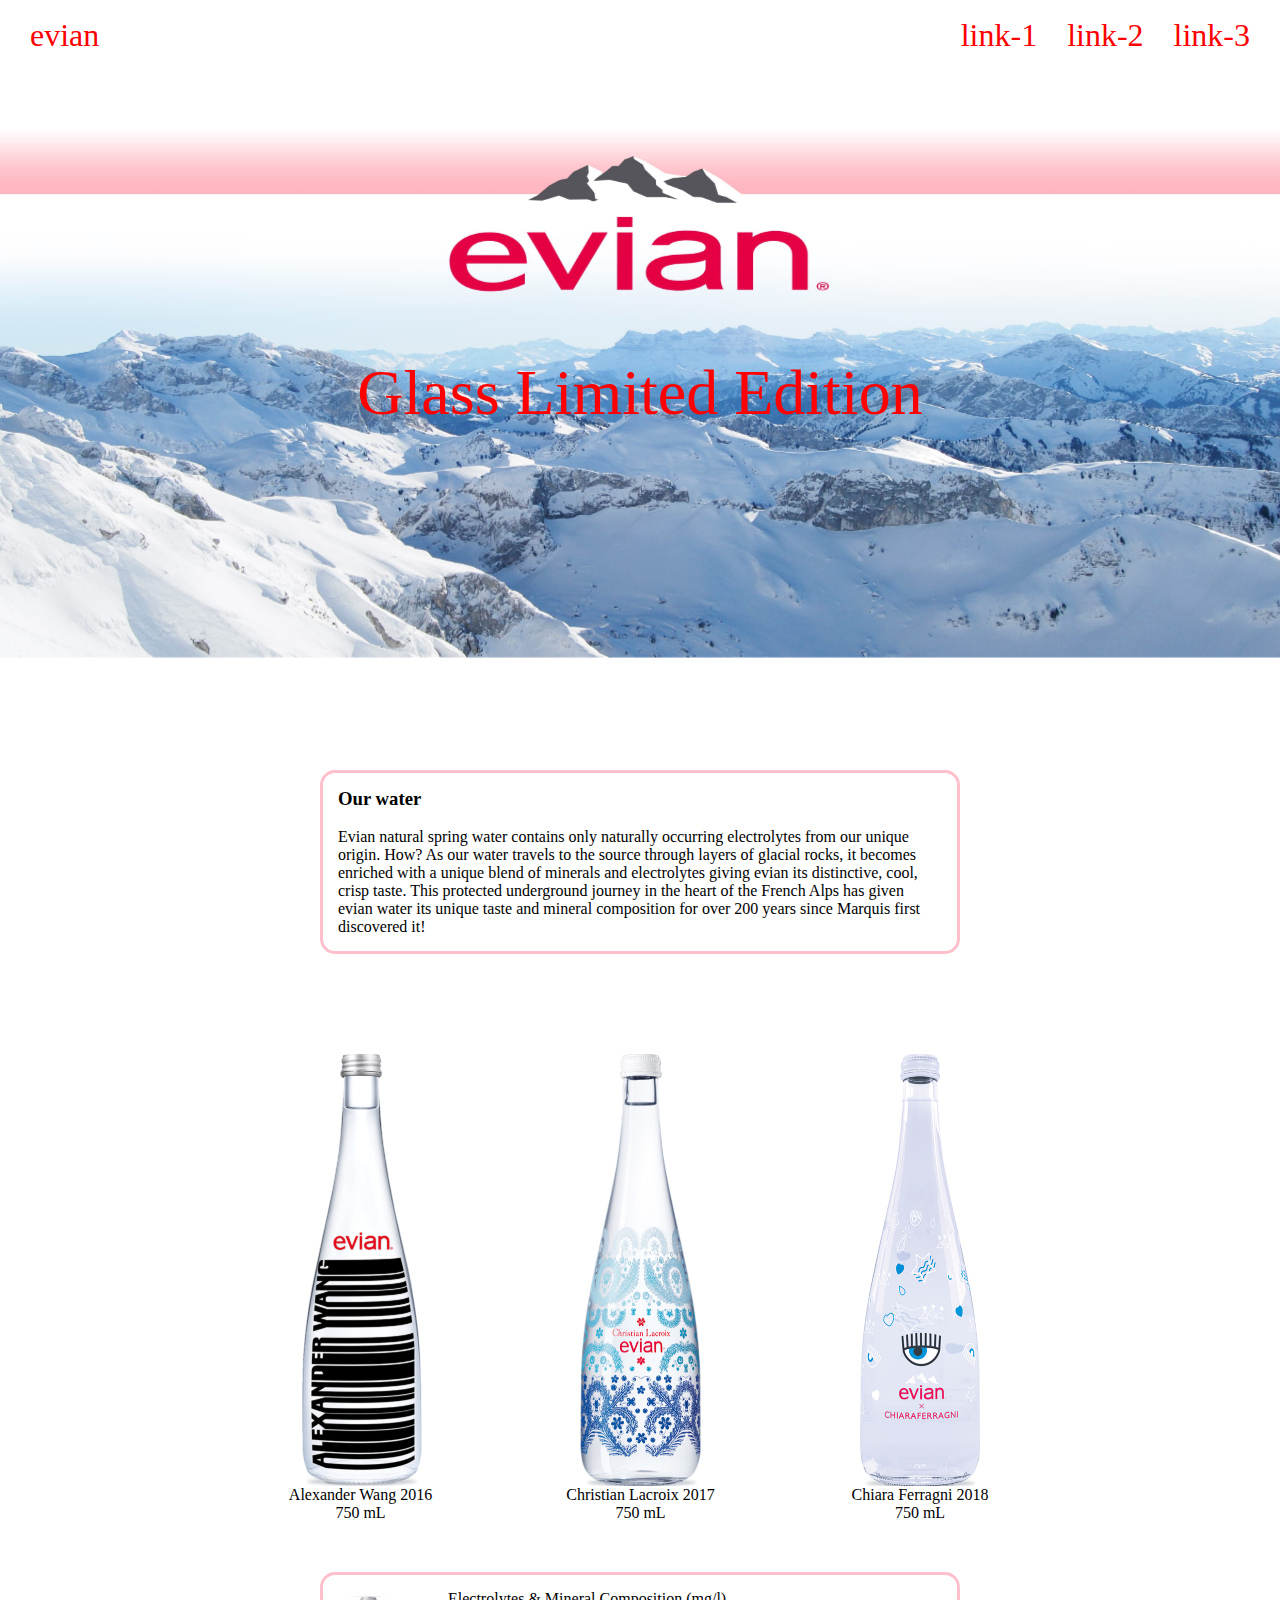
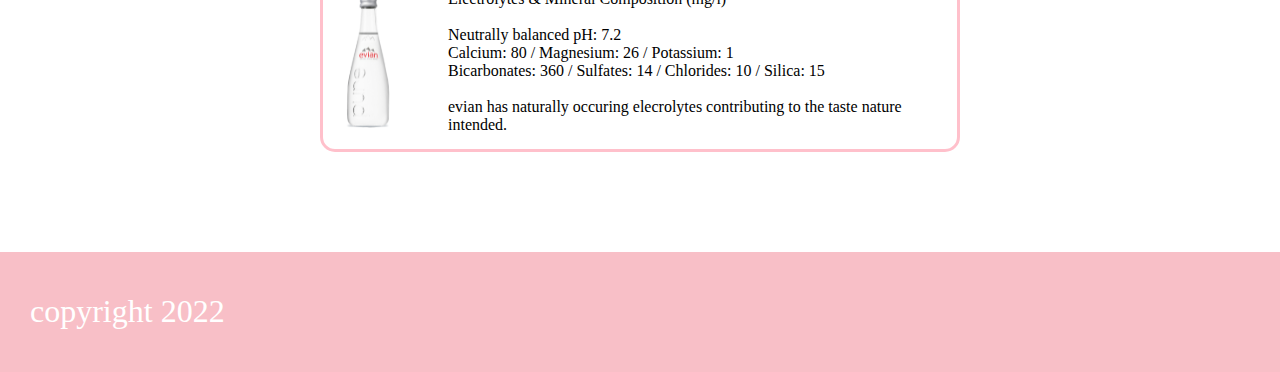
==== 5_project/index.html @ 9bc6f9ac "5 project" ====
<!DOCTYPE html>
<html lang="en">

<head>
    <meta charset="UTF-8">
    <meta http-equiv="X-UA-Compatible" content="IE=edge">
    <meta name="viewport" content="width=device-width, initial-scale=1.0">
    <title>My project page</title>
    <link rel="stylesheet" href="styles.css">
</head>

<body>
    <div class="header">
        <div class="header-items">
            <div id="header-left">evian</div>
            <div class="link-items">
                <div class="link-item">link-1</div>
                <div class="link-item">link-2</div>
                <div class="link-item">link-3</div>
            </div>
        </div>
    </div>
    <div class="evian-image">
        <div class="evian-text">Glass Limited Edition</div>
    </div>
    <div class="water-box water-box-top">
        <h3>Our water</h3>
        <br>
        <div>
            Evian natural spring water contains only naturally occurring electrolytes from our unique origin.
            How? As our water travels to the source through layers of glacial rocks, it becomes enriched with
            a unique blend of minerals and electrolytes giving evian its distinctive, cool, crisp taste. This
            protected underground journey in the heart of the French Alps has given evian water its unique
            taste and mineral composition for over 200 years since Marquis first discovered it!</div>
    </div>
    <div class="evian-photos">
        <figure class="evian">
            <img class="evian-photo" src="images/evian-1.svg" width="50%">
            <figcaption>Alexander Wang 2016</figcaption>
            <figcaption>750 mL</figcaption>
        </figure>
        <figure class="evian">
            <img class="evian-photo" src="images/evian-2.svg" width="50%">
            <figcaption>Christian Lacroix 2017</figcaption>
            <figcaption>750 mL</figcaption>
        </figure>
        <figure class="evian">
            <img class="evian-photo" src="images/evian-3.svg" width="50%">
            <figcaption>Chiara Ferragni 2018</figcaption>
            <figcaption>750 mL</figcaption>
        </figure>
    </div>
    <div class="water-box water-box-bottom">
        <img class="water-box-picture" src="images/evian-small.svg" width="60px">
        <ul class="evian-discription">
            <li>Electrolytes & Mineral Composition (mg/l)</li>
            <br>
            <li>Neutrally balanced pH: 7.2</li>
            <li>Calcium: 80 / Magnesium: 26 / Potassium: 1</li>
            <li>Bicarbonates: 360 / Sulfates: 14 / Chlorides: 10 / Silica: 15</li>
            <br>
            <li>evian has naturally occuring elecrolytes contributing to the taste nature intended.</li>
        </ul>
    </div>
    <div class="footer">
        <p>copyright 2022</p>
    </div>
</body>
---- 5_project/styles.css ----
* {
    margin: 0;
    padding: 0;
}

.header {
    position: sticky;
    top: 0;
    z-index: 2;
}

.header-items {
    display: flex;
    align-items: center;
    justify-content: space-between;
    height: 70px;
    background-color: white;
    margin-bottom: 30px;
}

#header-left {
    color: red;
    margin-left: 30px;
    font-size: 200%;
}

.link-items {
    display: flex;
    align-items: center;
    margin-right: 30px;
    height: 100%;
}

.link-item {
    color: red;
    margin-left: 30px;
    font-size: 200%;
}

.evian-image {
    background-image: url(images/evian.svg);
    background-size: cover;
    width: 1440;
    height: 650px;
    position: relative;
    margin-bottom: 20px;
}

.evian-text {
    position: absolute;
    top: 45%;
    left: 50%;
    transform: translate(-50%, -50%);
    font-size: 400%;
    color: red;
}

.water-box-top{
    display: flex;
    flex-direction: column;
}

.water-box-bottom{
    display: flex;
}

.water-box {
    margin-left: 25%;
    margin-right: 25%;
    margin-bottom: 100px;
    border: solid;
    border-color: pink;
    border-radius: 15px;
    padding: 15px;
}

.evian-photos {
    display: flex;
    justify-content: center;
    margin-bottom: 50px;
}

.evian-photo {
    display: block;
    margin: 0 auto;
}

figcaption {
    text-align: center; 
}

.evian-discription{
    list-style: none;
}

.water-box-picture{
    margin-right: 50px;
}

.footer{
    font-size: 200%;
   
}

.footer{
    background-color: #F8BFC7;
    height: 120px;
    display: flex;
    align-items: center
 }   

 .footer p {
    color: white;
    margin-left: 30px;
}
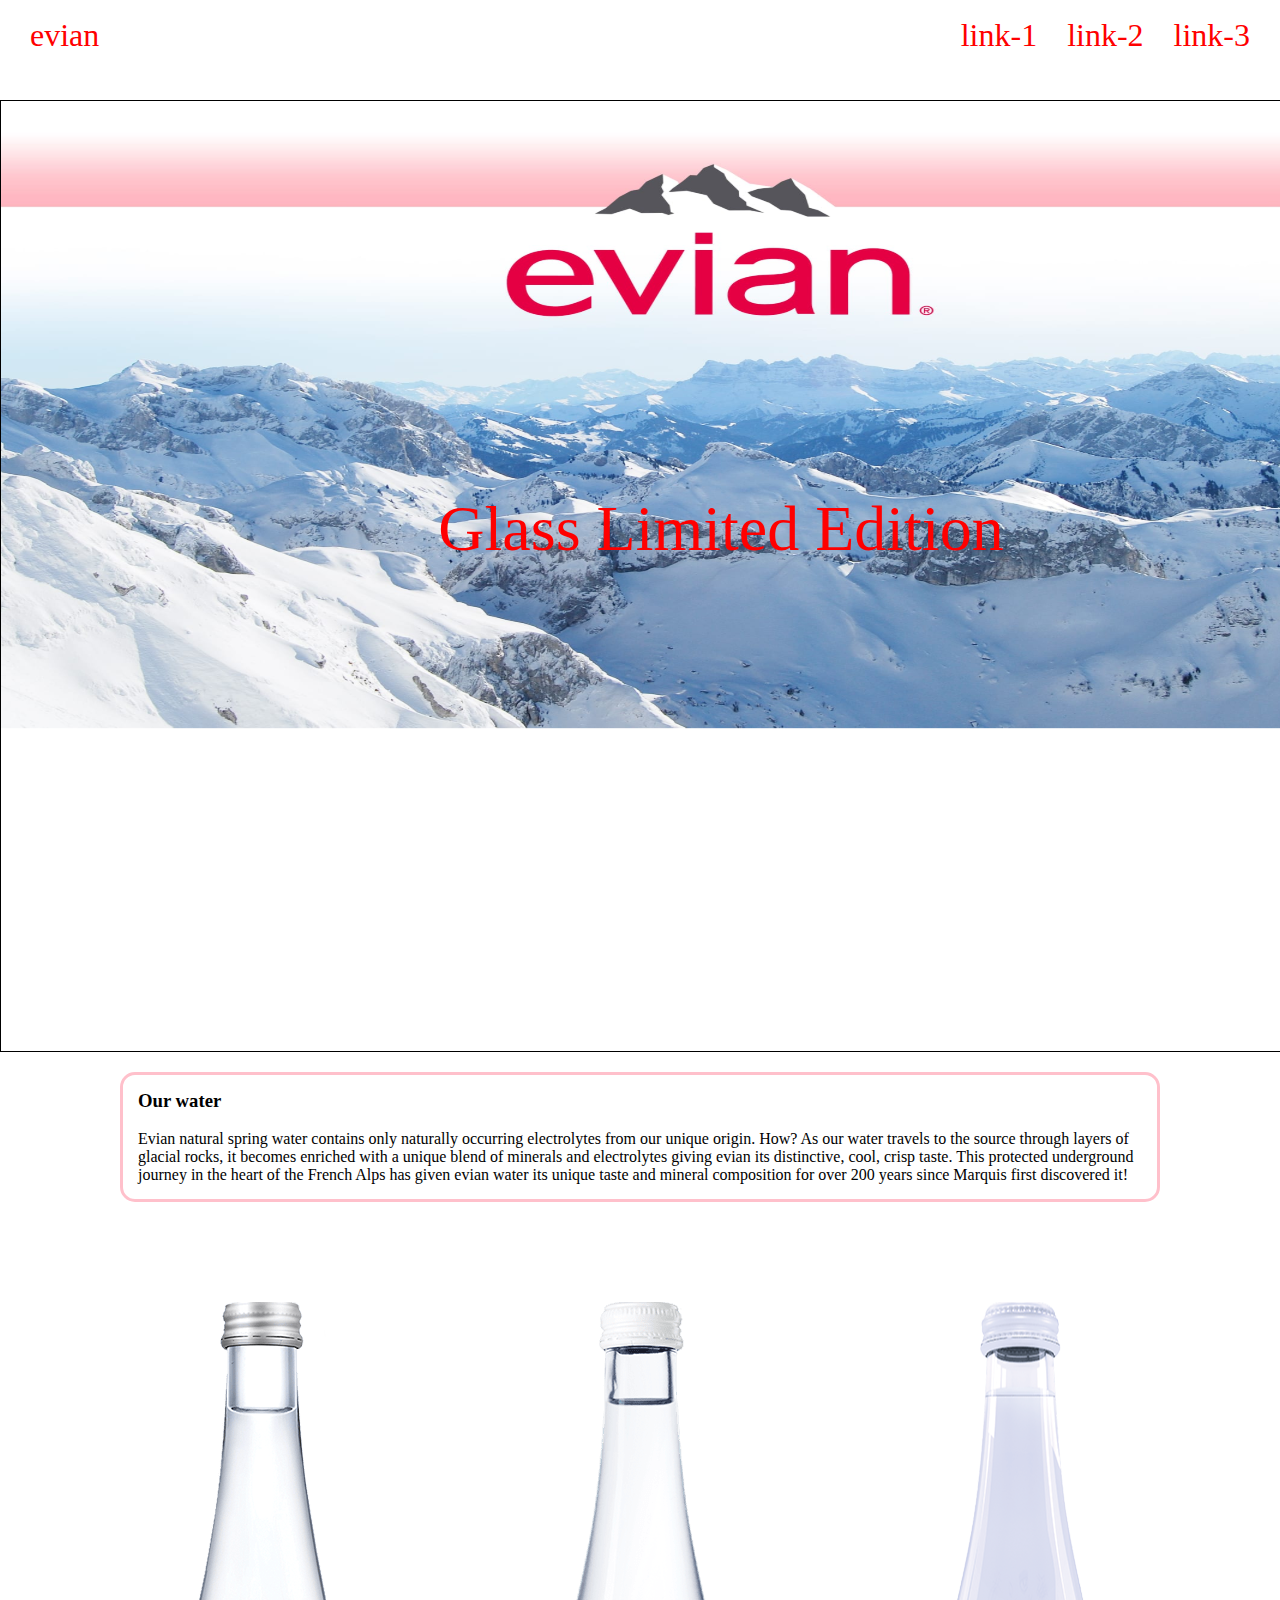
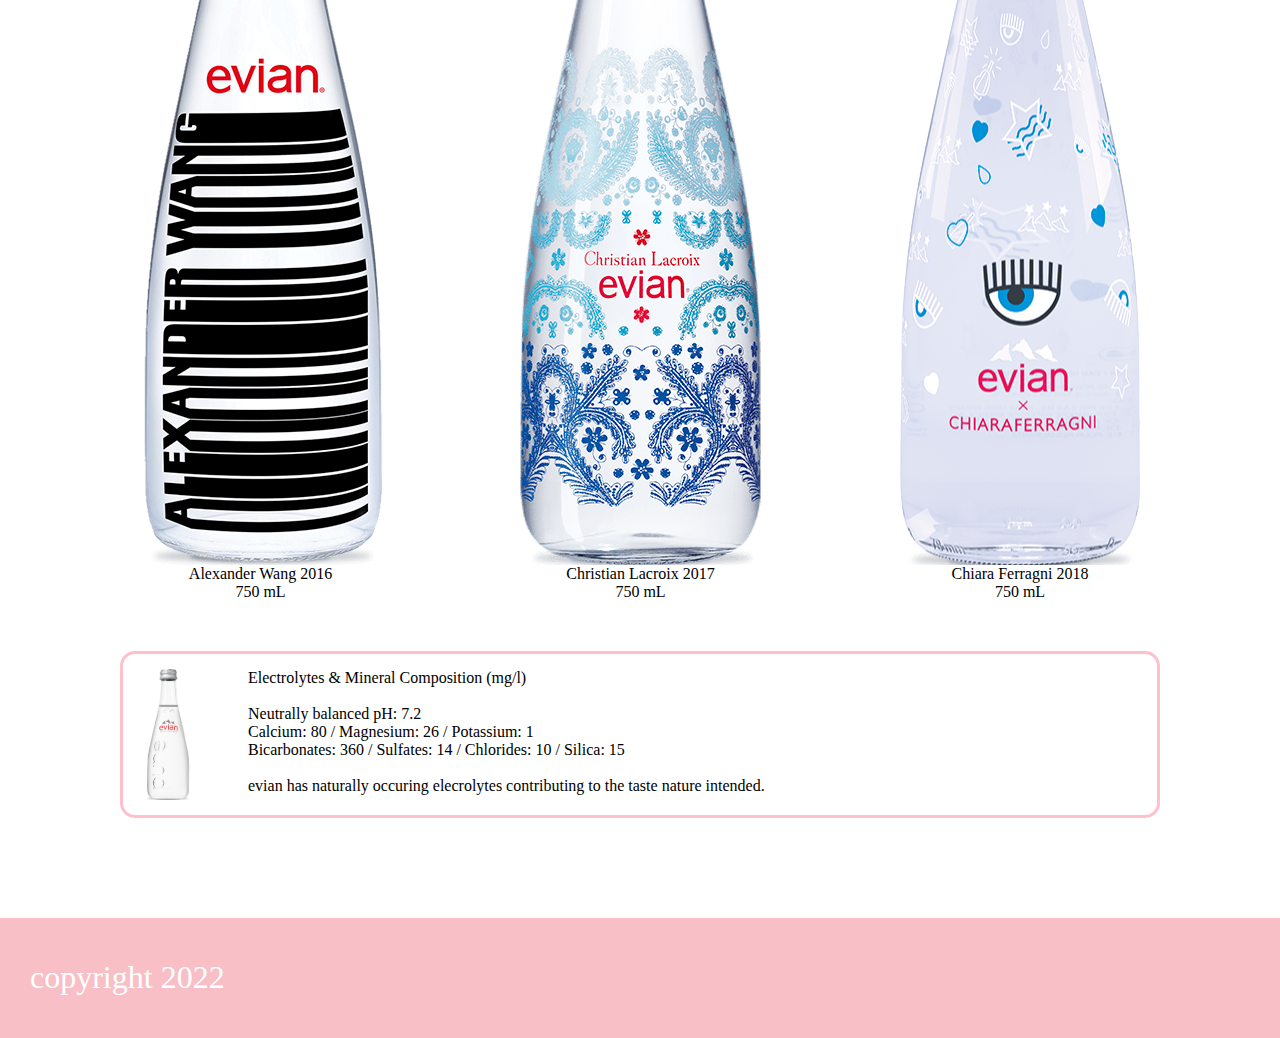
==== commit 160d587b: "5 project 2 ver." ====
--- a/5_project/index.html
+++ b/5_project/index.html
@@ -23,44 +23,46 @@
     <div class="evian-image">
         <div class="evian-text">Glass Limited Edition</div>
     </div>
-    <div class="water-box water-box-top">
-        <h3>Our water</h3>
-        <br>
-        <div>
-            Evian natural spring water contains only naturally occurring electrolytes from our unique origin.
-            How? As our water travels to the source through layers of glacial rocks, it becomes enriched with
-            a unique blend of minerals and electrolytes giving evian its distinctive, cool, crisp taste. This
-            protected underground journey in the heart of the French Alps has given evian water its unique
-            taste and mineral composition for over 200 years since Marquis first discovered it!</div>
-    </div>
-    <div class="evian-photos">
-        <figure class="evian">
-            <img class="evian-photo" src="images/evian-1.svg" width="50%">
-            <figcaption>Alexander Wang 2016</figcaption>
-            <figcaption>750 mL</figcaption>
-        </figure>
-        <figure class="evian">
-            <img class="evian-photo" src="images/evian-2.svg" width="50%">
-            <figcaption>Christian Lacroix 2017</figcaption>
-            <figcaption>750 mL</figcaption>
-        </figure>
-        <figure class="evian">
-            <img class="evian-photo" src="images/evian-3.svg" width="50%">
-            <figcaption>Chiara Ferragni 2018</figcaption>
-            <figcaption>750 mL</figcaption>
-        </figure>
-    </div>
-    <div class="water-box water-box-bottom">
-        <img class="water-box-picture" src="images/evian-small.svg" width="60px">
-        <ul class="evian-discription">
-            <li>Electrolytes & Mineral Composition (mg/l)</li>
+    <div class="water-box-container">
+        <div class="water-box water-box-top">
+            <h3>Our water</h3>
             <br>
-            <li>Neutrally balanced pH: 7.2</li>
-            <li>Calcium: 80 / Magnesium: 26 / Potassium: 1</li>
-            <li>Bicarbonates: 360 / Sulfates: 14 / Chlorides: 10 / Silica: 15</li>
-            <br>
-            <li>evian has naturally occuring elecrolytes contributing to the taste nature intended.</li>
-        </ul>
+            <div>
+                Evian natural spring water contains only naturally occurring electrolytes from our unique origin.
+                How? As our water travels to the source through layers of glacial rocks, it becomes enriched with
+                a unique blend of minerals and electrolytes giving evian its distinctive, cool, crisp taste. This
+                protected underground journey in the heart of the French Alps has given evian water its unique
+                taste and mineral composition for over 200 years since Marquis first discovered it!</div>
+        </div>
+        <div class="evian-photos">
+            <figure class="evian">
+                <img class="evian-photo" src="images/evian-1.svg">
+                <figcaption>Alexander Wang 2016</figcaption>
+                <figcaption>750 mL</figcaption>
+            </figure>
+            <figure class="evian">
+                <img class="evian-photo" src="images/evian-2.svg">
+                <figcaption>Christian Lacroix 2017</figcaption>
+                <figcaption>750 mL</figcaption>
+            </figure>
+            <figure class="evian">
+                <img class="evian-photo" src="images/evian-3.svg">
+                <figcaption>Chiara Ferragni 2018</figcaption>
+                <figcaption>750 mL</figcaption>
+            </figure>
+        </div>
+        <div class="water-box water-box-bottom">
+            <img class="water-box-picture" src="images/evian-small.svg" width="60px">
+            <ul class="evian-discription">
+                <li>Electrolytes & Mineral Composition (mg/l)</li>
+                <br>
+                <li>Neutrally balanced pH: 7.2</li>
+                <li>Calcium: 80 / Magnesium: 26 / Potassium: 1</li>
+                <li>Bicarbonates: 360 / Sulfates: 14 / Chlorides: 10 / Silica: 15</li>
+                <br>
+                <li>evian has naturally occuring elecrolytes contributing to the taste nature intended.</li>
+            </ul>
+        </div>
     </div>
     <div class="footer">
         <p>copyright 2022</p>
--- a/5_project/styles.css
+++ b/5_project/styles.css
@@ -39,11 +39,12 @@
 
 .evian-image {
     background-image: url(images/evian.svg);
-    background-size: cover;
-    width: 1440;
-    height: 650px;
+    background-size: contain;
+    width: 1440px;
+    height: 950px;
     position: relative;
     margin-bottom: 20px;
+    border: 1px solid black;
 }
 
 .evian-text {
@@ -55,6 +56,19 @@
     color: red;
 }
 
+.water-box-container {
+    width: 1040px;
+    margin: 0 auto;
+}
+
+.water-box {
+    margin-bottom: 100px;
+    border: solid;
+    border-color: pink;
+    border-radius: 15px;
+    padding: 15px;
+}
+
 .water-box-top{
     display: flex;
     flex-direction: column;
@@ -64,19 +78,9 @@
     display: flex;
 }
 
-.water-box {
-    margin-left: 25%;
-    margin-right: 25%;
-    margin-bottom: 100px;
-    border: solid;
-    border-color: pink;
-    border-radius: 15px;
-    padding: 15px;
-}
-
 .evian-photos {
     display: flex;
-    justify-content: center;
+    justify-content: space-between;
     margin-bottom: 50px;
 }
 
